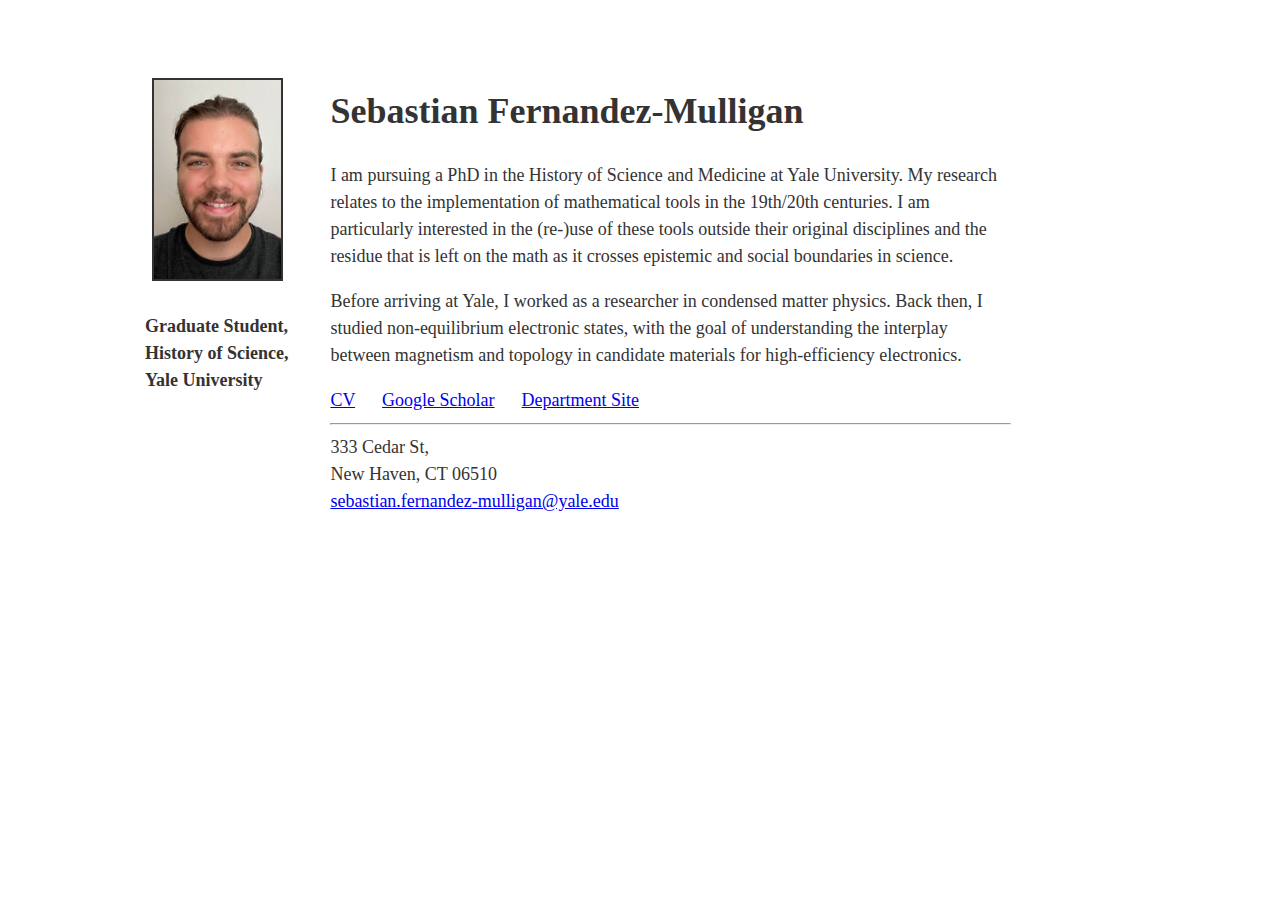
==== index.html @ c91738ce "Add files via upload" ====
<!DOCTYPE html>
<html>
<head>
<meta charset="utf-8">
<meta name="viewport" content="width=device-width, initial_scale=1">
<title>Sebastian Fernandez-Mulligan</title>
<style type="text/css">
body{margin:40px
auto;
max-width:1050px;
line-height:1.5;
font-size:18px;
color:#333;
padding:0
10px

}h1,h2,h3,h4{line-height:1.5}

* {
  box-sizing: border-box;
}

nav {
  float: left;
  width: 18%;
  height: 100%;
  background: white;
  padding: 20px;
}

article {
  float: left;
  padding: 20px;
  width: 70%;
  background-color: white;
  height: 300px; /* only for demonstration, should be removed */
}

section::after {
  content: "";
  display: table;
  clear: both;
}

@media (max-width: 600px) {
  nav, article {
    width: 100%;
    height: auto;
  }
}

</style>
</head>
<body>

<section>
  <nav>
  	<p style="text-align:center;"><img src="files/my-head.jpg" alt="A photo of Sebastian" class="center" border = "2px solid #555" style="width: 90%;max-width: 200px;" /></p>

    <h4>Graduate Student,<br>
	History of Science,<br>
	Yale University</h4>

  </nav>
  
  <article>
  	<h1>Sebastian Fernandez-Mulligan</h1>

    <p>I am pursuing a PhD in the History of Science and Medicine at Yale University.  My research relates to the implementation of mathematical tools in the 19th/20th centuries.  I am particularly interested in the (re-)use of these tools outside their original disciplines and the residue that is left on the math as it crosses epistemic and social boundaries in science. </p>

	<p>Before arriving at Yale, I worked as a researcher in condensed matter physics.  Back then, I studied non-equilibrium electronic states, with the goal of understanding the interplay between magnetism and topology in candidate materials for high-efficiency electronics.</p>


	<a href="files/fernandez_cv.pdf" type="pdf">CV</a> &emsp;
	<a title="Sebastian's google scholar" href="https://scholar.google.com/citations?user=IMeB3OsAAAAJ&hl=en&oi=ao">Google Scholar</a> &emsp;
	<a title="Yale HSHM Department Site" href="https://hshm.yale.edu/people/sebastian-fernandez-mulligan">Department Site</a><br>


	<hr>

	333 Cedar St,<br>
	New Haven, CT 06510<br>

	<a title="mailto:sebastian.fernandez-mulligan@yale.edu?subject=def_subj_from_web" href="mailto:sebastian.fernandez-mulligan@yale.edu?subject=def_subj_from_web">sebastian.fernandez-mulligan@yale.edu</a><br>

  </article>
</section>


</body>
</html>
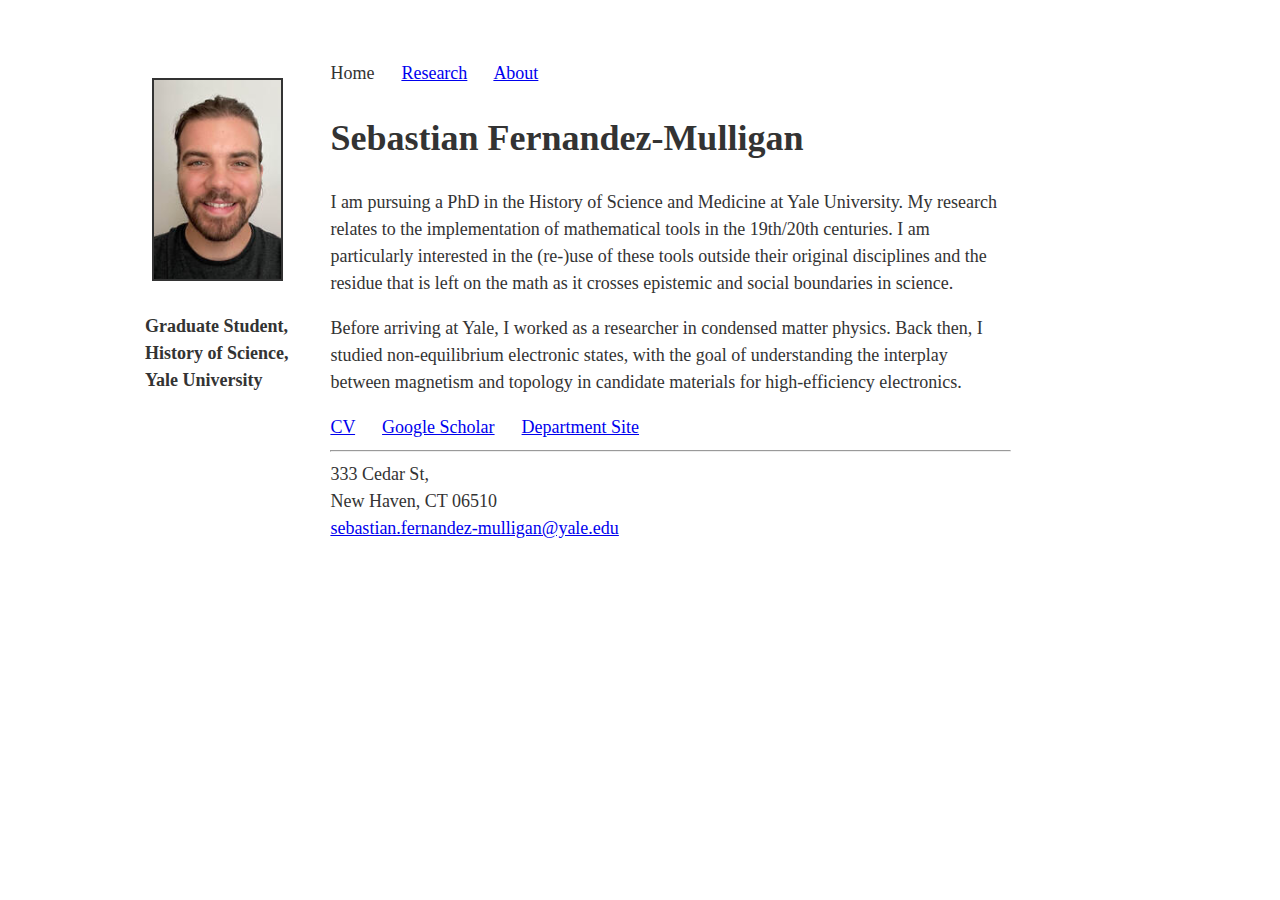
==== commit 9308e3fe: "Add files via upload" ====
--- a/index.html
+++ b/index.html
@@ -53,7 +53,9 @@
 </head>
 <body>
 
+
 <section>
+
   <nav>
   	<p style="text-align:center;"><img src="files/my-head.jpg" alt="A photo of Sebastian" class="center" border = "2px solid #555" style="width: 90%;max-width: 200px;" /></p>
 
@@ -64,6 +66,10 @@
   </nav>
   
   <article>
+	Home &emsp;
+	<a title="Research" href="research/summary.html">Research</a> &emsp;
+	<a title="About" href="about/about.html">About</a> &emsp;
+
   	<h1>Sebastian Fernandez-Mulligan</h1>
 
     <p>I am pursuing a PhD in the History of Science and Medicine at Yale University.  My research relates to the implementation of mathematical tools in the 19th/20th centuries.  I am particularly interested in the (re-)use of these tools outside their original disciplines and the residue that is left on the math as it crosses epistemic and social boundaries in science. </p>
@@ -75,16 +81,17 @@
 	<a title="Sebastian's google scholar" href="https://scholar.google.com/citations?user=IMeB3OsAAAAJ&hl=en&oi=ao">Google Scholar</a> &emsp;
 	<a title="Yale HSHM Department Site" href="https://hshm.yale.edu/people/sebastian-fernandez-mulligan">Department Site</a><br>
 
-
 	<hr>
 
 	333 Cedar St,<br>
 	New Haven, CT 06510<br>
 
-	<a title="mailto:sebastian.fernandez-mulligan@yale.edu?subject=def_subj_from_web" href="mailto:sebastian.fernandez-mulligan@yale.edu?subject=def_subj_from_web">sebastian.fernandez-mulligan@yale.edu</a><br>
+        <a title="mailto:sebastian.fernandez-mulligan@yale.edu?subject=def_subj_from_web" href="mailto:sebastian.fernandez-mulligan@yale.edu?subject=def_subj_from_web">sebastian.fernandez-mulligan@yale.edu</a><br>
+	
+  </article>
 
-  </article>
 </section>
+
 
 
 </body>
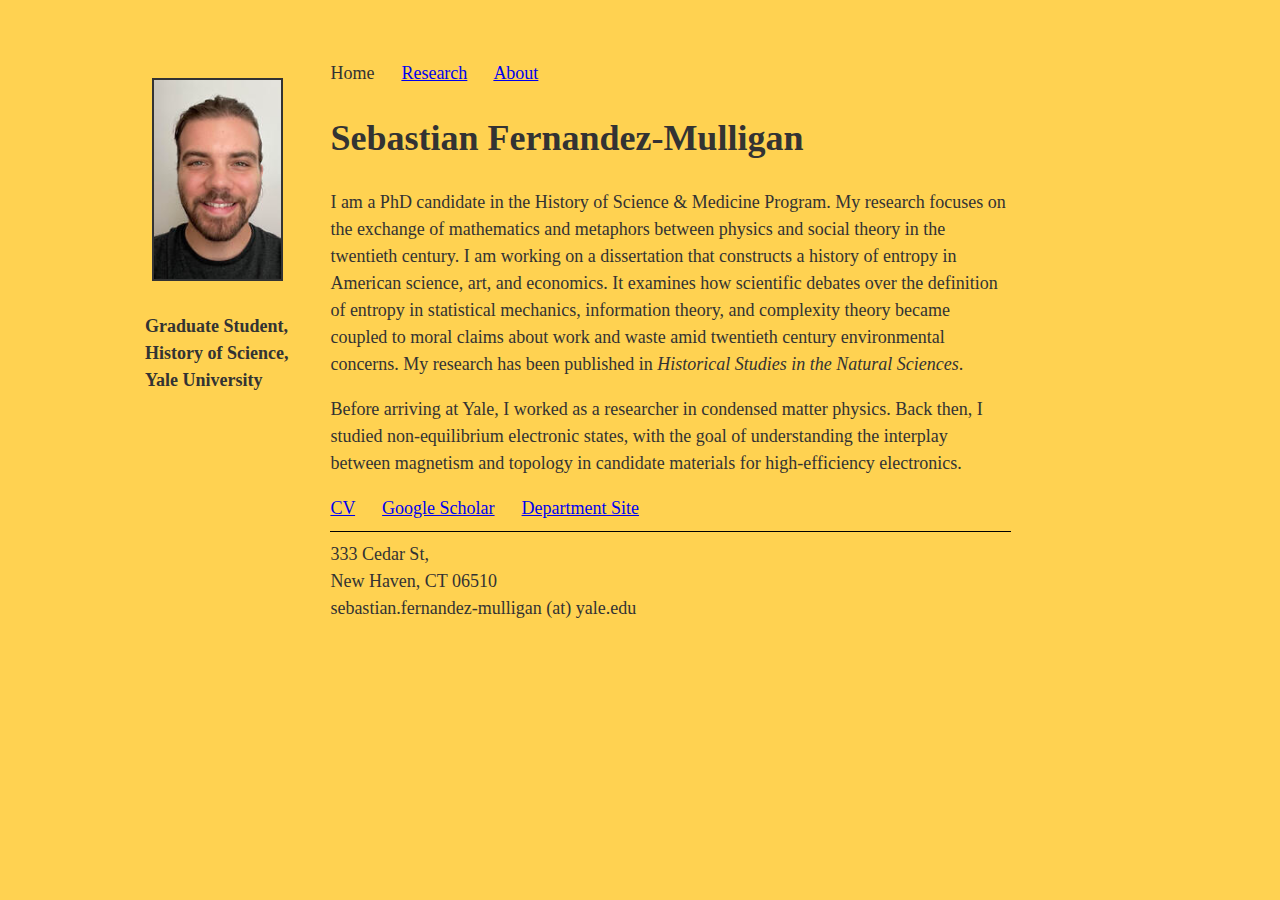
==== commit 7cb5440d: "Add files via upload" ====
--- a/index.html
+++ b/index.html
@@ -24,7 +24,7 @@
   float: left;
   width: 18%;
   height: 100%;
-  background: white;
+  background:#ffd251;
   padding: 20px;
 }
 
@@ -32,8 +32,8 @@
   float: left;
   padding: 20px;
   width: 70%;
-  background-color: white;
-  height: 300px; /* only for demonstration, should be removed */
+  background-color:#ffd251;
+  height: 300px;
 }
 
 section::after {
@@ -51,7 +51,7 @@
 
 </style>
 </head>
-<body>
+<body style="background-color:#ffd251">
 
 
 <section>
@@ -72,21 +72,21 @@
 
   	<h1>Sebastian Fernandez-Mulligan</h1>
 
-    <p>I am pursuing a PhD in the History of Science and Medicine at Yale University.  My research relates to the implementation of mathematical tools in the 19th/20th centuries.  I am particularly interested in the (re-)use of these tools outside their original disciplines and the residue that is left on the math as it crosses epistemic and social boundaries in science. </p>
+    <p>I am a PhD candidate in the History of Science & Medicine Program. My research focuses on the exchange of mathematics and metaphors between physics and social theory in the twentieth century. I am working on a dissertation that constructs a history of entropy in American science, art, and economics. It examines how scientific debates over the definition of entropy in statistical mechanics, information theory, and complexity theory became coupled to moral claims about work and waste amid twentieth century environmental concerns. My research has been published in <i>Historical Studies in the Natural Sciences</i>.</p>
 
-	<p>Before arriving at Yale, I worked as a researcher in condensed matter physics.  Back then, I studied non-equilibrium electronic states, with the goal of understanding the interplay between magnetism and topology in candidate materials for high-efficiency electronics.</p>
+	<p>Before arriving at Yale, I worked as a researcher in condensed matter physics.  Back then, I studied non-equilibrium electronic states, with the goal of understanding the interplay between magnetism and topology in candidate materials for high-efficiency electronics. </p>
 
 
 	<a href="files/fernandez_cv.pdf" type="pdf">CV</a> &emsp;
 	<a title="Sebastian's google scholar" href="https://scholar.google.com/citations?user=IMeB3OsAAAAJ&hl=en&oi=ao">Google Scholar</a> &emsp;
 	<a title="Yale HSHM Department Site" href="https://hshm.yale.edu/people/sebastian-fernandez-mulligan">Department Site</a><br>
 
-	<hr>
+	<hr style="height:1px;border-width:0;color:#ffd251;background-color:black">
 
 	333 Cedar St,<br>
 	New Haven, CT 06510<br>
 
-        <a title="mailto:sebastian.fernandez-mulligan@yale.edu?subject=def_subj_from_web" href="mailto:sebastian.fernandez-mulligan@yale.edu?subject=def_subj_from_web">sebastian.fernandez-mulligan@yale.edu</a><br>
+  sebastian.fernandez-mulligan (at) yale.edu
 	
   </article>
 
